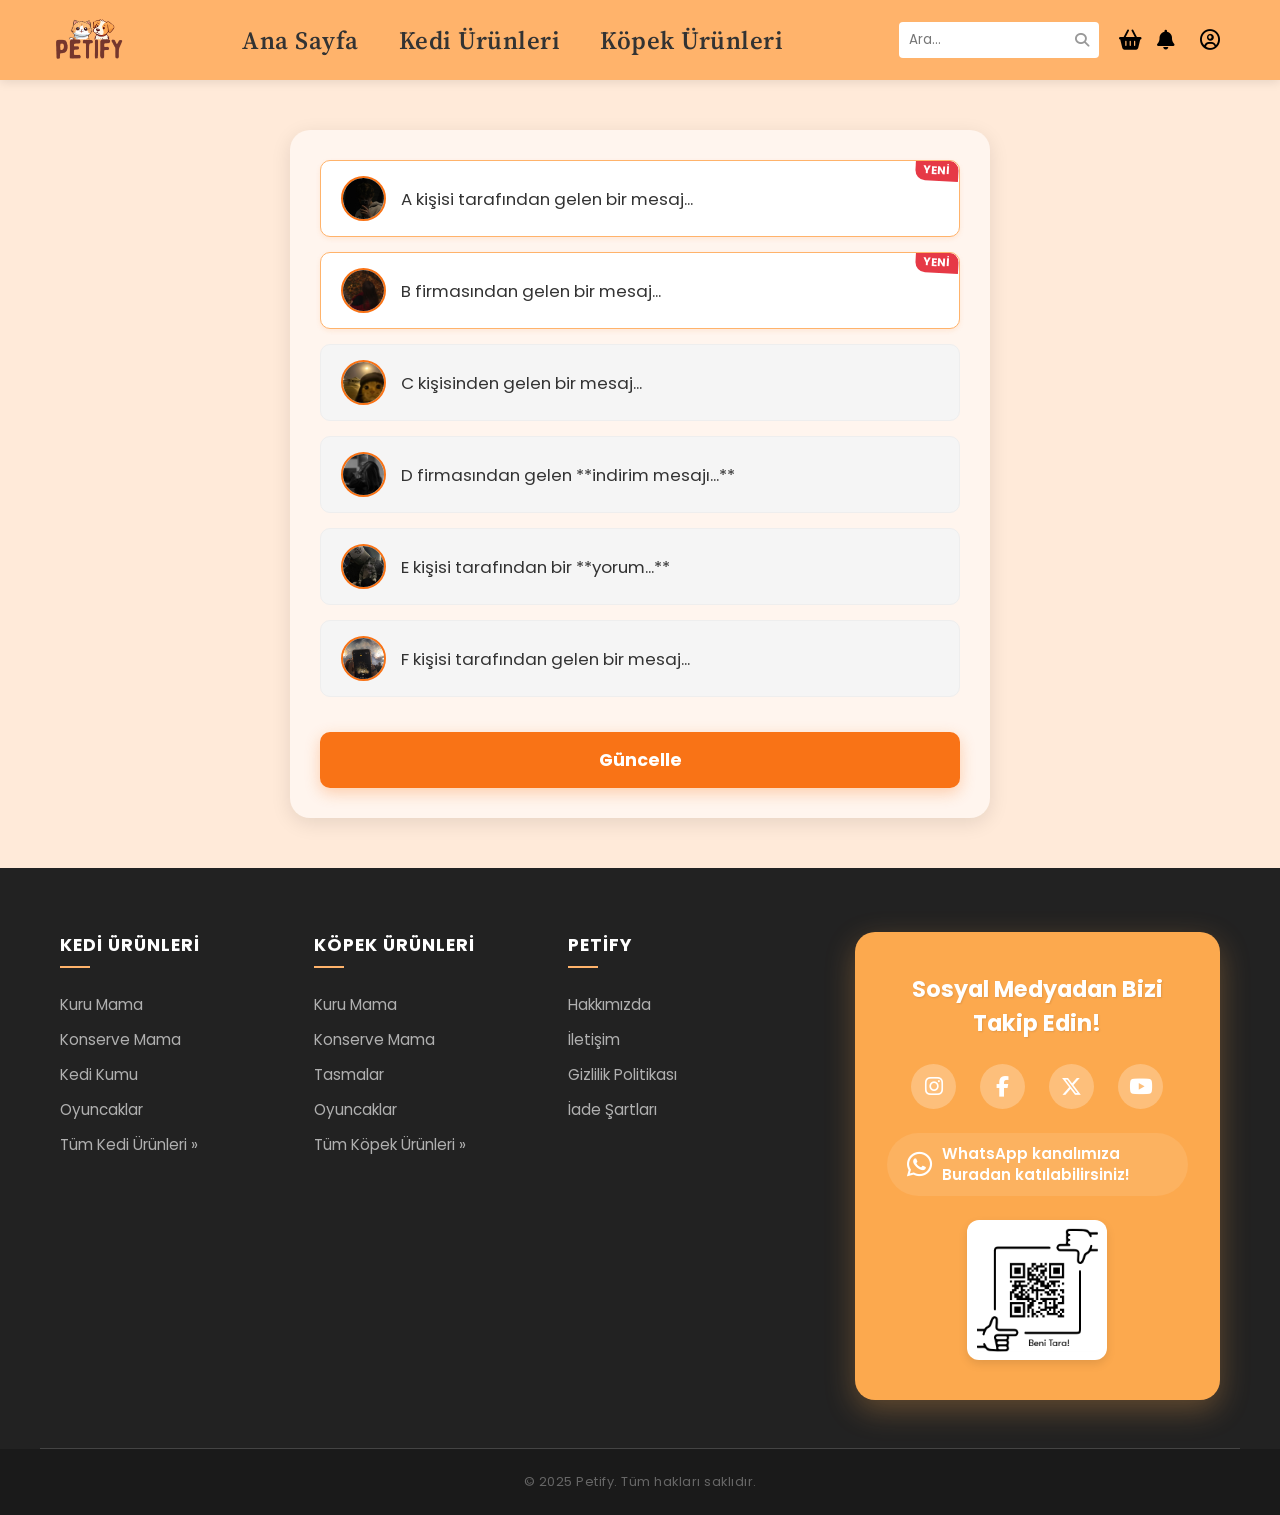
==== bildirimler.html @ 32d60b82 "petify" ====
<!DOCTYPE html>
<html lang="tr">
<head>
    <meta charset="UTF-8">
    <meta name="viewport" content="width=device-width, initial-scale=1.0">
    <title>Petify - Bildirimler</title>
    
    <link rel="stylesheet" href="bildirimler.css"> 
    
    <link href="https://fonts.googleapis.com/css2?family=Source+Serif+Pro:wght@600&display=swap" rel="stylesheet">
    <link href="https://fonts.googleapis.com/css2?family=Playfair+Display:wght@600;700&family=Poppins:wght@300;400;500;600&display=swap" rel="stylesheet">
    <link rel="stylesheet" href="https://cdnjs.cloudflare.com/ajax/libs/font-awesome/6.4.0/css/all.min.css">
</head>
<body>

    <header>
        <div class="logo">
            <a href="anasayfa.html">
                <img src="img/petify.png" alt="Petify Logo" class="petify-logo"> 
            </a>
        </div>
        
        <nav>
            <div class="nav-item">
                <a href="anasayfa.html" class="nav-link">Ana Sayfa</a>
            </div>

            <div class="nav-item">
                <a href="kediurunler.html" class="nav-link">Kedi Ürünleri</a>
                <div class="mega-menu">
                    <div class="menu-column">
                        <h3>Beslenme & Sağlık</h3>
                        <div class="submenu-group">
                            <a href="kedimama.html"><h4>-Kedi Maması</h4></a>
                            <a href="kedimama.html#kuru-mama">Kuru Mama</a>
                            <a href="kedimama.html#konserve-mama">Konserve Mama</a>
                            <a href="kedimama.html#odul-mamasi">Ödül Maması</a>
                        </div>
                        <div class="submenu-group">
                            <a href="saglıkvemama.html"> <h4>-Sağlık & Takviye</h4></a>
                            <a href="vitaminler.html#vitaminler">Vitaminler</a>
                            <a href="maltlar.html#maltlar">Maltlar</a>
                        </div>
                    </div>
                    <div class="menu-column">
                        <h3>Yaşam Alanı & Seyahat</h3>
                        <div class="submenu-group">
                             <a href="kediyatak.html"><h4>-Kedi Yatağı</h4></a>
                             <a href="keditasımacanta.html"><h4>-Kedi Taşıma Çantası</h4></a>
                             <a href="kedimamasukabi.html"><h4>-Mama ve Su Kabı</h4></a>
                        </div>
                        <div class="submenu-group">
                             <a href="kedituvaleturun.html"><h4>-Kedi Tuvalet Ürünleri</h4></a>
                             <a href="kedikum.html">Kedi Kumu</a>
                             <a href="kedikumkabı.html">Kum Kabı</a>
                             <a href="kedikumkurek.html">Kürek</a>
                        </div>
                    </div>
                    <div class="menu-column">
                        <h3>Eğlence & Bakım</h3>
                        <div class="submenu-group">
                             <a href="kedioyuncakveaksesuar.html"><h4>-Oyuncak ve Aksesuar</h4></a>
                             <a href="kedioyuncak.html">Kedi Oyuncakları</a>
                             <a href="keditirmalamatahta.html">Tırmalama Tahtası</a>
                             <a href="keditasma.html">Kedi Tasması ve Gezdirme</a>
                        </div>
                        <div class="submenu-group">
                             <a href="kedibakimurun.html"><h4>-Kedi Bakım Ürünleri</h4></a>
                             <a href="kedituybakim.html">Tüy Bakım Ürünleri</a>
                             <a href="kedigozkulaktemizlik.html">Göz ve Kulak Temizliği</a>
                             <a href="keditirnakbakim.html">Tırnak Bakım Ürünleri</a>
                        </div>
                    </div>
                </div>
            </div>

            <div class="nav-item">
                <a href="kopek-sayfasi.html" class="nav-link">Köpek Ürünleri</a>
                <div class="mega-menu">
                    <div class="menu-column">
                        <h3>Beslenme & Sağlık</h3>
                        <div class="submenu-group">
                             <a href="kopekmama.html"><h4>-Köpek Maması</h4></a>
                             <a href="kopekmama.html">Kuru Mama</a>
                             <a href="kopekmama.html">Konserve Mama</a>
                             <a href="kopekmama.html">Ödül Maması</a>
                        </div>
                        <div class="submenu-group">
                             <a href="kopeksaglikvetakviye.html"><h4>-Sağlık & Takviye</h4></a>
                             <a href="kopekvitamin.html">Vitaminler</a>
                        </div>
                    </div>
                    <div class="menu-column">
                        <h3>Yaşam Alanı & Seyahat</h3>
                        <div class="submenu-group">
                             <a href="kopekyatak.html"><h4>-Köpek Yatağı</h4></a>
                             <a href="kopektasimakafes.html"><h4>-Köpek Taşıma Kafesi</h4></a>
                             <a href="kopekmamasukabi.html"><h4>-Mama ve Su Kabı</h4></a>
                        </div>
                    </div>
                    <div class="menu-column">
                        <h3>Eğlence & Bakım</h3>
                        <div class="submenu-group">
                            <a href="kopekoyuncakveaksesuar.html"><h4>-Oyuncak ve Aksesuar</h4></a>
                            <a href="kopekoyuncak.html">Köpek Oyuncakları</a>
                            <a href="kopektasma.html">Köpek Tasması ve Gezdirme</a>
                        </div>
                        <div class="submenu-group">
                            <a href="kopekbakiurun.html"><h4>-Köpek Bakım Ürünleri</h4></a>
                            <a href="kopektuybakim.html">Tüy Bakım Ürünleri</a>
                            <a href="kopekgozkulakurunleri.html">Göz ve Kulak Temizliği</a>
                            <a href="kopektirnakbakim.html">Tırnak Bakım Ürünleri</a>
                        </div>
                    </div>
                </div>
            </div>
        </nav>

        <div class="header-actions">
            <div class="search-box">
                <input type="text" placeholder="Ara...">
                <i class="fa-solid fa-magnifying-glass"></i>
            </div>
            <div class="icons">
                <a href="sepet.html" aria-label="Sepetim">
                    <i class="fa-solid fa-basket-shopping"></i>
                </a>
                <a href="bildirimler.html" aria-label="Bildirimler">
                    <i class="fa-solid fa-bell"></i>
                </a>
                <div class="profile-container">
                    <a href="profil.html" class="profile-icon-link">
                        <i class="fa-regular fa-circle-user"></i>
                    </a>

                    <div class="dropdown-menu">
                        <p class="welcome-msg">Hesabınıza erişin</p>
                        <div class="action-buttons">
                            <a href="giris.html" class="btn login">
                                <i class="fa-solid fa-right-to-bracket"></i> Giriş Yap
                            </a>
                            <a href="kayit.html" class="btn register">
                                <i class="fa-solid fa-user-plus"></i> Kayıt Ol
                            </a>
                        </div>
                    </div>
                </div>
            </div>
        </div>
    </header>

    <main>
        <div class="container notification-page">
            <div class="notification-box">
                <div class="notification-item new">
                    <img src="img/foto3.jpg" alt="A Kişisi" class="user-avatar">
                    <span class="notification-text">A kişisi tarafından gelen bir mesaj...</span>
                </div>
                <div class="notification-item new">
                    <img src="img/foto5.jpg" alt="B Firması" class="user-avatar">
                    <span class="notification-text">B firmasından gelen bir mesaj...</span>
                </div>
                <div class="notification-item">
                    <img src="img/foto1.jpg" alt="C Kişisi" class="user-avatar">
                    <span class="notification-text">C kişisinden gelen bir mesaj...</span>
                </div>
                <div class="notification-item">
                    <img src="img/foto6.jpg" alt="D Firması" class="user-avatar">
                    <span class="notification-text">D firmasından gelen **indirim mesajı...**</span>
                </div>
                <div class="notification-item">
                    <img src="img/foto4.jpg" alt="E Kişisi" class="user-avatar">
                    <span class="notification-text">E kişisi tarafından bir **yorum...**</span>
                </div>
                <div class="notification-item">
                    <img src="img/foto2.jpg" alt="F Kişisi" class="user-avatar">
                    <span class="notification-text">F kişisi tarafından gelen bir mesaj...</span>
                </div>
                
                <button class="update-button">Güncelle</button>
            </div>
        </div>
    </main>

    <footer>
        <div class="container footer-grid">
            <div class="footer-links">
                <div class="footer-column">
                    <h4>Kedi Ürünleri</h4>
                    <ul>
                        <li><a href="kedimama.html#kuru-mama">Kuru Mama</a></li>
                        <li><a href="kedimama.html#konserve-mama">Konserve Mama</a></li>
                        <li><a href="kedikum.html">Kedi Kumu</a></li>
                        <li><a href="keditasma.html">Oyuncaklar</a></li>
                        <li><a href="kediurunleri.html">Tüm Kedi Ürünleri &raquo;</a></li>
                    </ul>
                </div>
                <div class="footer-column">
                    <h4>Köpek Ürünleri</h4>
                    <ul>
                        <li><a href="kopekmama.html#kuru-mama">Kuru Mama</a></li>
                        <li><a href="kopekmama.html#konserve-mama">Konserve Mama</a></li>
                        <li><a href="kopektasma.html">Tasmalar</a></li>
                        <li><a href="kopekoyuncak.html">Oyuncaklar</a></li>
                        <li><a href="kopekurunleri.html">Tüm Köpek Ürünleri &raquo;</a></li>
                    </ul>
                </div>
                <div class="footer-column">
                    <h4>Petify</h4>
                    <ul>
                        <li><a href="hakkimizda.html">Hakkımızda</a></li>
                        <li><a href="iletisim.html">İletişim</a></li>
                        <li><a href="gizlilikpolitikası.html">Gizlilik Politikası</a></li>
                        <li><a href="iadesartları.html">İade Şartları</a></li>
                    </ul>
                </div>
            </div>
            <div class="footer-social">
                <h3>Sosyal Medyadan Bizi Takip Edin!</h3>
                
                <div class="social-icons">
                    <a href="#" aria-label="Instagram"><i class="fa-brands fa-instagram"></i></a>
                    <a href="#" aria-label="Facebook"><i class="fa-brands fa-facebook-f"></i></a>
                    <a href="#" aria-label="Twitter"><i class="fa-brands fa-x-twitter"></i></a>
                    <a href="#" aria-label="Youtube"><i class="fa-brands fa-youtube"></i></a>
                </div>

                <div class="whatsapp-container">
                    <i class="fa-brands fa-whatsapp"></i>
                    <p>WhatsApp kanalımıza Buradan katılabilirsiniz!</p>
                </div>

                <div class="qr-code">
                    <img src="img/qr.png" alt="qr" style="width:100%; height:100%; object-fit:contain;">
                </div>
            </div>
        </div> 
        <p class="copyright-text">&copy; 2025 Petify. Tüm hakları saklıdır.</p>
    </footer>

    <script src="anasayfajs.js"></script> 
</body>
</html>
---- bildirimler.css ----
/* =========================================
   HAKKIMIZDA.CSS KODUNUN TAMAMI
   ========================================= */

* {
    margin: 0;
    padding: 0;
    box-sizing: border-box;
    font-family: 'Poppins', sans-serif;
}

:root {
    --primary-orange: #FFB36B;
    --bg-peach: #FFEAD9;
    --footer-dark: #121212;
    --footer-bg: #222222; 
    --footer-social-bg: #FCA94E;
    --text-dark: #333;
    --text-light: #FFFFFF;
    --button-orange: #F97316;
    --discount-red: #E63946;
    --main-width: 1200px;
    --card-cream: #FFF5EE;
    --vibrant-orange: #FF4500; 
}

body {
    background-color: var(--bg-peach); 
    display: flex;
    flex-direction: column;
    min-height: 100vh;
    padding-top: 80px; 
}

a { text-decoration: none; color: inherit; }
ul { list-style: none; }
img { max-width: 100%; display: block; }

.container {
    max-width: var(--main-width);
    margin: 0 auto;
    padding: 0 20px;
}

/* =========================================
   2. HEADER (Hakkımızda.css'den)
   ========================================= */
header {
    background-color: var(--primary-orange);
    height: 80px;
    padding: 0 50px;
    display: flex;
    justify-content: space-between;
    align-items: center;
    position: fixed; 
    top: 0; 
    left: 0;  
    width: 100%;  
    z-index: 1000;  
    box-shadow: 0 2px 10px rgba(0, 0, 0, 0.1); 
}

.petify-logo { height: 50px; width: auto; object-fit: contain; }

.icons {
    display: flex;
    align-items: center;
    gap: 15px; 
}

.icons a {
    text-decoration: none; 
    color: #000; 
    font-size: 20px; 
    transition: all 0.3s ease; 
    display: flex; 
    align-items: center;
    margin-left: 0; 
}
.icons a:hover {
    color: #FFFFFF; 
    transform: scale(1.1); 
}

.profile-container { 
    position: relative; 
    display: flex; 
    align-items: center; 
    cursor: pointer;
    z-index: 1001; 
}

.profile-icon-link {
    color: #333;
    font-size: 20px; 
    transition: color 0.3s ease;
    display: flex; 
    padding: 10px; 
}

.profile-container:hover .profile-icon-link {
    color: #fff;
}

.dropdown-menu {
    position: absolute; 
    top: 100%;
    right: 0;
    width: 220px; 
    background-color: #fff;
    border-radius: 10px; 
    box-shadow: 0 5px 20px rgba(0,0,0,0.2); 
    padding: 15px;
    border: 1px solid #f0f0f0; 
    
    opacity: 0; 
    visibility: hidden; 
    transform: translateY(10px); 
    transition: all 0.3s ease;
    z-index: 9999;
}

.dropdown-menu::before {
    content: ''; 
    position: absolute; 
    top: -6px; 
    right: 12px; 
    width: 12px; 
    height: 12px;
    background-color: #fff; 
    transform: rotate(45deg); 
    border-left: 1px solid #f0f0f0;
    border-top: 1px solid #f0f0f0;
}

.profile-container:hover .dropdown-menu { 
    opacity: 1; 
    visibility: visible; 
    transform: translateY(0);
}

.welcome-msg { 
    font-size: 0.85rem; 
    color: #666; 
    text-align: center; 
    margin-bottom: 10px; 
    padding-bottom: 10px; 
    border-bottom: 1px solid #eee; 
    font-weight: 600; 
}
.action-buttons { 
    display: flex; 
    flex-direction: column; 
    gap: 10px; 
}
.action-buttons .btn {
    text-decoration: none; 
    padding: 8px 10px; 
    border-radius: 6px; 
    font-size: 0.9rem; 
    font-weight: 600; 
    display: flex; 
    align-items: center; 
    justify-content: center; 
    gap: 8px; 
    transition: all 0.3s ease; 
}
.login { background-color: var(--button-orange); color: var(--text-light); border: 1px solid var(--button-orange); }
.login:hover { background-color: #e06900; }
.register { background-color: transparent; color: var(--button-orange); border: 1px solid var(--button-orange); }
.register:hover { background-color: var(--button-orange); color: var(--text-light); }

nav {
    display: flex;
    gap: 20px; 
    height: 100%;
    align-items: center;
}

.nav-item { position: static; height: 100%; display: flex; align-items: center; cursor: pointer; }

.nav-link {
    font-family: 'Source Serif Pro', serif; 
    font-weight: 600;
    font-size: 25px; 
    color: #333;
    padding: 0 10px;
    transition: color 0.3s;
    letter-spacing: 0.5px; 
}

.nav-link:hover { 
    color: #fff; 
}

.mega-menu {
    display: none;
    position: absolute;
    top: 80px;
    left: 50%;
    transform: translateX(-50%);
    width: 100%;
    max-width: 1200px;
    background-color: #FFFFFF;
    border-radius: 0 0 10px 10px;
    box-shadow: 0 20px 50px rgba(0, 0, 0, 0.15);
    padding: 40px;
    z-index: 999;
    border-top: 4px solid #fff;
    cursor: default;
}

.nav-item:hover .mega-menu {
    display: flex;
    justify-content: space-between;
    gap: 20px;
    animation: slideDown 0.3s ease forwards;
}

@keyframes slideDown {
    from { opacity: 0; transform: translateX(-50%) translateY(-10px); }
    to { opacity: 1; transform: translateX(-50%) translateY(0); }
}

.menu-column { flex: 1; display: flex; flex-direction: column; align-items: flex-start; }
.menu-column h3 { font-size: 16px; color: #222; margin-bottom: 20px; padding-bottom: 8px; border-bottom: 2px solid #f0f0f0; width: 100%; font-weight: 700; }
.submenu-group { margin-bottom: 20px; width: 100%; }
.submenu-group h4 { color: var(--button-orange); font-size: 15px; margin-bottom: 8px; font-weight: 600; }
.submenu-group a { display: block; font-size: 13px; color: #666; margin-bottom: 5px; text-decoration: none; transition: all 0.2s ease; }
.submenu-group a:hover { color: var(--button-orange); padding-left: 5px; }

.header-actions { display: flex; align-items: center; gap: 20px; }
.search-box { position: relative; }
.search-box input { width: 200px; padding: 8px 35px 8px 10px; border: none; border-radius: 4px; outline: none; }
.search-box i { position: absolute; right: 10px; top: 50%; transform: translateY(-50%); color: #999; font-size: 14px; }


/* Hamburger Menu Toggle (Gizli) */
.menu-toggle { display: none; }

/* =========================================
   3. HAKKIMIZDA ORTA KISIM (KODLARI BU SAYFADA KULLANILMAYACAK ANCAK CSS'DE KALMALI)
   ========================================= */
.about-container { padding-top: 40px; padding-bottom: 60px; }
.about-hero { display: flex; gap: 30px; margin-bottom: 40px; align-items: stretch; }
.text-card { flex: 1; background-color: var(--card-cream); padding: 40px; border-radius: 20px; box-shadow: 0 4px 15px rgba(0,0,0,0.05); display: flex; flex-direction: column; gap: 20px; }
.text-card h2 { font-family: 'Playfair Display', serif; font-size: 1.8rem; color: #222; margin-bottom: 5px; }
.text-card p { font-family: 'Itim', cursive; font-size: 1.1rem; line-height: 1.6; color: #555; text-align: justify; margin-bottom: 15px; }
.text-card .mission strong { color: #000; }
.text-card .quote { margin-top: auto; font-style: italic; font-weight: 600; color: #222; }
.collage-grid { flex: 1.2; display: grid; grid-template-columns: 1fr 1fr; grid-template-rows: 250px 180px 180px; gap: 15px; }
.grid-item img { width: 100%; height: 100%; object-fit: cover; border-radius: 15px; box-shadow: 0 4px 10px rgba(0,0,0,0.1); }
.item-top { grid-column: 1 / -1; grid-row: 1; }
.features-bar { background-color: var(--card-cream); border-radius: 15px; padding: 30px 20px; display: flex; justify-content: space-around; align-items: center; box-shadow: 0 4px 15px rgba(0,0,0,0.05); }
.feature-box { display: flex; flex-direction: column; align-items: center; gap: 12px; text-align: center; cursor: pointer; padding: 10px 15px; border-radius: 10px; transition: all 0.3s ease; }
.feature-box:hover { transform: translateY(-10px); }
.feature-box i { font-size: 2rem; color: #000; transition: all 0.3s ease; }
.feature-box:hover i { color: var(--button-orange); transform: scale(1.2) rotate(5deg); }
.feature-box span { font-weight: 700; color: #333; font-size: 1rem; transition: color 0.3s ease; }
.feature-box:hover span { color: var(--button-orange); }

.notification-box {
    width: 100%;
    max-width: 700px; 
    padding: 30px;
    background-color: var(--card-cream); 
    border-radius: 20px;
    box-shadow: 0 5px 30px rgba(0, 0, 0, 0.15); /* Gölgeyi belirginleştirdik */
    
    /* İlk Yüklemede Hafif Giriş Animasyonu */
    animation: fadeIn 0.5s ease-out;
}

@keyframes fadeIn {
    from { opacity: 0; transform: translateY(20px); }
    to { opacity: 1; transform: translateY(0); }
}

/* Tekil Bildirim Öğesi */
.notification-item {
    display: flex;
    align-items: center;
    padding: 15px 20px;
    margin-bottom: 15px;
    border-radius: 10px;
    background-color: #f5f5f5;
    border: 1px solid #eee;
    transition: all 0.3s cubic-bezier(0.25, 0.8, 0.25, 1); /* Daha yumuşak geçiş */
    cursor: pointer;
    position: relative;
    overflow: hidden; /* Overlay için önemli */
}

/* 🚀 HOVER EFEKTİ 1: Bildirim Kartının Yükselmesi */
.notification-item:hover {
    background-color: #fff; /* Hover'da beyaza dönsün */
    transform: translateY(-5px); /* Hafifçe yukarı kalkma */
    box-shadow: 0 10px 20px rgba(0, 0, 0, 0.1); /* Daha belirgin gölge */
}

/* Yeni/Okunmamış Bildirimler (Daha belirgin) */
.notification-item.new {
    background-color: #fff;
    border: 1px solid var(--primary-orange);
    box-shadow: 0 0 10px rgba(249, 115, 22, 0.2);
}

/* Yeni/Okunmamış Bildirimlere Hafif Canlılık Animasyonu */
.notification-item.new::after {
    content: 'YENİ';
    position: absolute;
    top: 0;
    right: 0;
    background-color: var(--discount-red); /* Kırmızı renk */
    color: var(--text-light);
    font-size: 0.7rem;
    font-weight: 700;
    padding: 2px 8px;
    border-radius: 0 10px 0 10px;
    /* Hafifçe dönme animasyonu */
    transform: rotate(3deg);
    transform-origin: top right;
}

/* Kullanıcı Avatarı */
.user-avatar {
    width: 45px;
    height: 45px;
    border-radius: 50%;
    object-fit: cover;
    margin-right: 15px;
    border: 3px solid var(--button-orange); /* Çerçeve kalınlaştı */
    transition: transform 0.3s ease-out;
}

/* 💫 HOVER EFEKTİ 2: Avatarın Büyüyüp Dönmesi */
.notification-item:hover .user-avatar {
    transform: scale(1.1) rotate(5deg);
}

/* Güncelle Butonu */
.update-button {
    width: 100%;
    padding: 15px;
    margin-top: 25px;
    background-color: var(--button-orange); 
    color: var(--text-light); 
    font-size: 1.1rem;
    font-weight: 700;
    
    /* Hover'da kenarlık rengi değişimi için zorunlu */
    border: 2px solid var(--button-orange); 
    
    border-radius: 10px;
    cursor: pointer;
    /* transition'a "border-color" ekliyoruz */
    transition: all 0.3s ease; 
    box-shadow: 0 5px 15px rgba(249, 115, 22, 0.4);
}

/* 🚀 KESİN DÜZELTME: HOVER EFEKTİ (Buton Beyaz, Yazı Canlı Turuncu) */
.update-button:hover {
    /* !important, kuralın diğer tüm kuralları ezmesini sağlar. */
    background-color: var(--text-light) !important; 
    color: var(--vibrant-orange) !important; /* Yazı CANLI TURUNCU */
    
    border-color: var(--vibrant-orange) !important; 
    
    transform: scale(1.01) translateY(-1px);
    box-shadow: 0 8px 20px rgba(255, 69, 0, 0.4);
}

/* =========================================
   4. FOOTER (Hakkımızda.css'den)
   ========================================= */
footer {
    background-color: var(--footer-bg); 
    color: var(--text-light);
    padding: 4rem 0 0 0;
    margin-top: auto; 
}

.footer-grid {
    display: grid;
    grid-template-columns: 2fr 1fr;
    gap: 4rem;
    max-width: 1200px;
    margin: 0 auto;
    padding: 0 20px 3rem 20px;
    border-bottom: 1px solid #444;
    align-items: start;
}

.footer-links {
    display: flex;
    justify-content: space-between;
    gap: 2rem;
}

.footer-column {
    flex: 1;
    display: flex;
    flex-direction: column;
    align-items: flex-start;
}

.footer-column h4 {
    font-size: 1.1rem;
    font-weight: 700;
    color: var(--text-light);
    margin-bottom: 1.5rem;
    text-transform: uppercase;
    letter-spacing: 1px;
    position: relative;
}

.footer-column h4::after {
    content: '';
    display: block;
    width: 30px;
    height: 2px;
    background-color: var(--primary-orange);
    margin-top: 8px;
}

.footer-column ul {
    list-style: none;
    padding: 0;
    margin: 0;
    width: 100%;
}

.footer-column ul li {
    margin-bottom: 10px;
}

.footer-column ul li a {
    display: inline-block;
    font-size: 0.95rem;
    color: #B0B0B0;
    text-decoration: none;
    transition: all 0.3s ease;
    font-weight: 400;
    position: relative;
    padding-left: 0;
}

.footer-column ul li a:hover {
    color: var(--primary-orange);
    padding-left: 10px;
}

.footer-column ul li a::before {
    content: '›';
    position: absolute;
    left: 0;
    top: 50%;
    transform: translateY(-50%);
    opacity: 0;
    color: var(--primary-orange);
    transition: all 0.3s ease;
    font-size: 1.2rem;
    line-height: 0;
    width: auto; 
    height: auto;
    background-color: transparent;
}

.footer-column ul li a:hover::before {
    opacity: 1;
    left: -15px;
    transform: translateY(-50%);
}

.footer-social {
    background-color: #FCA94E;
    color: #222;
    padding: 2.5rem 2rem;
    border-radius: 20px;
    text-align: center;
    display: flex;
    flex-direction: column;
    align-items: center;
    box-shadow: 0 10px 30px rgba(252, 169, 78, 0.3);
}

.footer-social h3 {
    font-size: 1.4rem;
    margin-bottom: 1.5rem;
    font-weight: 700;
    color: #fff;
    text-shadow: 1px 1px 2px rgba(0, 0, 0, 0.1);
}

.social-icons {
    display: flex;
    justify-content: center;
    gap: 1.5rem;
    margin-bottom: 1.5rem;
}

.social-icons a {
    color: #FFF;
    background-color: rgba(255, 255, 255, 0.25);
    width: 45px;
    height: 45px;
    font-size: 1.3rem;
    display: flex;
    align-items: center;
    justify-content: center;
    border-radius: 50%;
    transition: all 0.3s cubic-bezier(0.175, 0.885, 0.32, 1.275);
    border: 2px solid transparent;
}

.social-icons a:hover {
    background-color: #FFF;
    color: #FCA94E;
    transform: translateY(-5px) scale(1.1);
    box-shadow: 0 5px 15px rgba(0,0,0,0.1);
}

.whatsapp-container {
    display: flex;
    align-items: center;
    justify-content: center;
    gap: 10px;
    margin-bottom: 1.5rem;
    background-color: rgba(255, 255, 255, 0.1);
    padding: 10px 20px;
    border-radius: 50px;
    transition: background-color 0.3s ease;
    cursor: pointer;
}

.whatsapp-container:hover {
    background-color: rgba(255, 255, 255, 0.25);
}

.whatsapp-container i {
    font-size: 1.8rem;
    color: #fff;
}

.whatsapp-container p {
    margin: 0;
    font-size: 0.95rem;
    line-height: 1.4;
    color: #fff;
    font-weight: 600;
    text-align: left;
}

.qr-code {
    width: 140px;
    height: 140px;
    background-color: #FFF;
    padding: 8px;
    border-radius: 12px;
    display: flex;
    justify-content: center;
    align-items: center;
    box-shadow: 0 4px 10px rgba(0,0,0,0.1);
}

.copyright-text {
    text-align: center;
    padding: 1.5rem;
    background-color: #1a1a1a;
    font-size: 0.8rem;
    color: #666;
    letter-spacing: 0.5px;
    border-top: none;
    margin-top: 0;
}

/* Basit Responsive (Mobil Uyum için Grid düzeltmesi) */
@media (max-width: 900px) {
    .about-hero { flex-direction: column; }
    .collage-grid { grid-template-rows: auto; }
    .features-bar { flex-direction: column; gap: 30px; }
    .footer-grid { grid-template-columns: 1fr; }
} 


/* =========================================
   YENİ EKLENEN KODLAR - BİLDİRİM SAYFASI İÇİN
   ========================================= */

/* Ana İçerik Konteyneri */
.notification-page {
    display: flex;
    justify-content: center;
    padding-top: 50px; /* Header'dan aşağı boşluk */
    padding-bottom: 50px;
}

/* Bildirim Kutusu (Ortadaki Beyaz/Krem Alan) */
.notification-box {
    width: 100%;
    max-width: 700px; 
    padding: 30px;
    background-color: var(--card-cream); /* Hakkımızda'daki kart rengi */
    border-radius: 20px;
    box-shadow: 0 5px 20px rgba(0, 0, 0, 0.1);
}

/* Tekil Bildirim Öğesi */
.notification-item {
    display: flex;
    align-items: center;
    padding: 15px 20px;
    margin-bottom: 15px;
    border-radius: 10px;
    background-color: #f5f5f5; /* Okunmuş Bildirim Arka Planı */
    border: 1px solid #eee;
    transition: background-color 0.3s;
    cursor: pointer;
}

/* Yeni/Okunmamış Bildirimler (Daha belirgin) */
.notification-item.new {
    background-color: #fff;
    border: 1px solid var(--primary-orange);
    box-shadow: 0 2px 5px rgba(249, 115, 22, 0.1);
}

.notification-item:hover {
    background-color: #e8e8e8;
}

/* Kullanıcı Avatarı */
.user-avatar {
    width: 45px;
    height: 45px;
    border-radius: 50%;
    object-fit: cover;
    margin-right: 15px;
    border: 2px solid var(--button-orange); /* Avatara turuncu çerçeve */
}

/* Bildirim Metni */
.notification-text {
    flex-grow: 1;
    font-size: 1.05rem;
    color: var(--text-dark);
}

/* Güncelle Butonu */
.update-button {
    width: 100%;
    padding: 15px;
    margin-top: 20px;
    background-color: var(--button-orange);
    color: var(--text-light);
    font-size: 1.1rem;
    font-weight: 700;
    border: none;
    border-radius: 10px;
    cursor: pointer;
    transition: background-color 0.3s, transform 0.2s;
    box-shadow: 0 5px 15px rgba(249, 115, 22, 0.3);
}

.update-button:hover {
    background-color: #e06900;
    transform: translateY(-2px);
}
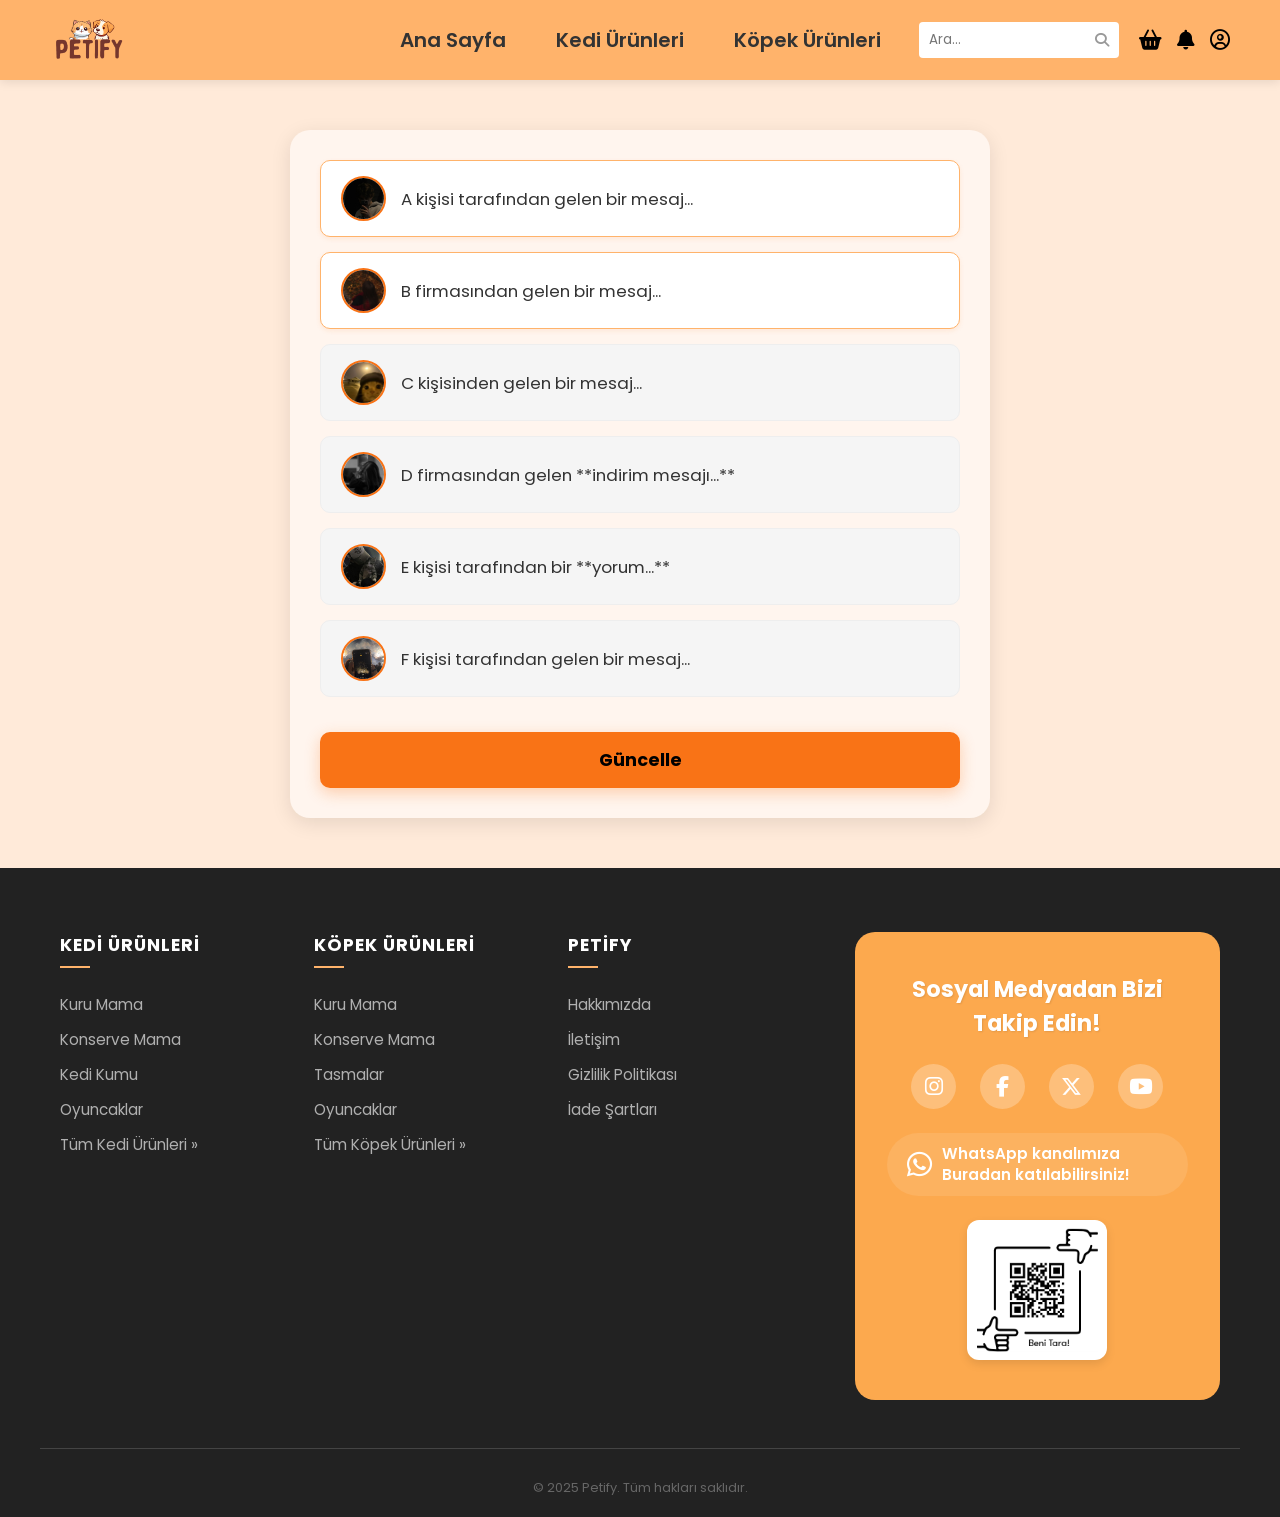
==== commit 4fb4390c: "Update bildirimler.html" ====
--- a/bildirimler.html
+++ b/bildirimler.html
@@ -15,140 +15,150 @@
 
     <header>
         <div class="logo">
-            <a href="anasayfa.html">
+            <a href="index.html">
                 <img src="img/petify.png" alt="Petify Logo" class="petify-logo"> 
             </a>
         </div>
-        
-        <nav>
-            <div class="nav-item">
-                <a href="anasayfa.html" class="nav-link">Ana Sayfa</a>
-            </div>
-
-            <div class="nav-item">
-                <a href="kediurunler.html" class="nav-link">Kedi Ürünleri</a>
-                <div class="mega-menu">
-                    <div class="menu-column">
-                        <h3>Beslenme & Sağlık</h3>
-                        <div class="submenu-group">
-                            <a href="kedimama.html"><h4>-Kedi Maması</h4></a>
-                            <a href="kedimama.html#kuru-mama">Kuru Mama</a>
-                            <a href="kedimama.html#konserve-mama">Konserve Mama</a>
-                            <a href="kedimama.html#odul-mamasi">Ödül Maması</a>
-                        </div>
-                        <div class="submenu-group">
-                            <a href="saglıkvemama.html"> <h4>-Sağlık & Takviye</h4></a>
-                            <a href="vitaminler.html#vitaminler">Vitaminler</a>
-                            <a href="maltlar.html#maltlar">Maltlar</a>
-                        </div>
-                    </div>
-                    <div class="menu-column">
-                        <h3>Yaşam Alanı & Seyahat</h3>
-                        <div class="submenu-group">
-                             <a href="kediyatak.html"><h4>-Kedi Yatağı</h4></a>
-                             <a href="keditasımacanta.html"><h4>-Kedi Taşıma Çantası</h4></a>
-                             <a href="kedimamasukabi.html"><h4>-Mama ve Su Kabı</h4></a>
-                        </div>
-                        <div class="submenu-group">
-                             <a href="kedituvaleturun.html"><h4>-Kedi Tuvalet Ürünleri</h4></a>
-                             <a href="kedikum.html">Kedi Kumu</a>
-                             <a href="kedikumkabı.html">Kum Kabı</a>
-                             <a href="kedikumkurek.html">Kürek</a>
-                        </div>
-                    </div>
-                    <div class="menu-column">
-                        <h3>Eğlence & Bakım</h3>
-                        <div class="submenu-group">
-                             <a href="kedioyuncakveaksesuar.html"><h4>-Oyuncak ve Aksesuar</h4></a>
-                             <a href="kedioyuncak.html">Kedi Oyuncakları</a>
-                             <a href="keditirmalamatahta.html">Tırmalama Tahtası</a>
-                             <a href="keditasma.html">Kedi Tasması ve Gezdirme</a>
-                        </div>
-                        <div class="submenu-group">
-                             <a href="kedibakimurun.html"><h4>-Kedi Bakım Ürünleri</h4></a>
-                             <a href="kedituybakim.html">Tüy Bakım Ürünleri</a>
-                             <a href="kedigozkulaktemizlik.html">Göz ve Kulak Temizliği</a>
-                             <a href="keditirnakbakim.html">Tırnak Bakım Ürünleri</a>
-                        </div>
-                    </div>
-                </div>
-            </div>
-
-            <div class="nav-item">
-                <a href="kopek-sayfasi.html" class="nav-link">Köpek Ürünleri</a>
-                <div class="mega-menu">
-                    <div class="menu-column">
-                        <h3>Beslenme & Sağlık</h3>
-                        <div class="submenu-group">
-                             <a href="kopekmama.html"><h4>-Köpek Maması</h4></a>
-                             <a href="kopekmama.html">Kuru Mama</a>
-                             <a href="kopekmama.html">Konserve Mama</a>
-                             <a href="kopekmama.html">Ödül Maması</a>
-                        </div>
-                        <div class="submenu-group">
-                             <a href="kopeksaglikvetakviye.html"><h4>-Sağlık & Takviye</h4></a>
-                             <a href="kopekvitamin.html">Vitaminler</a>
-                        </div>
-                    </div>
-                    <div class="menu-column">
-                        <h3>Yaşam Alanı & Seyahat</h3>
-                        <div class="submenu-group">
-                             <a href="kopekyatak.html"><h4>-Köpek Yatağı</h4></a>
-                             <a href="kopektasimakafes.html"><h4>-Köpek Taşıma Kafesi</h4></a>
-                             <a href="kopekmamasukabi.html"><h4>-Mama ve Su Kabı</h4></a>
-                        </div>
-                    </div>
-                    <div class="menu-column">
-                        <h3>Eğlence & Bakım</h3>
-                        <div class="submenu-group">
-                            <a href="kopekoyuncakveaksesuar.html"><h4>-Oyuncak ve Aksesuar</h4></a>
-                            <a href="kopekoyuncak.html">Köpek Oyuncakları</a>
-                            <a href="kopektasma.html">Köpek Tasması ve Gezdirme</a>
-                        </div>
-                        <div class="submenu-group">
-                            <a href="kopekbakiurun.html"><h4>-Köpek Bakım Ürünleri</h4></a>
-                            <a href="kopektuybakim.html">Tüy Bakım Ürünleri</a>
-                            <a href="kopekgozkulakurunleri.html">Göz ve Kulak Temizliği</a>
-                            <a href="kopektirnakbakim.html">Tırnak Bakım Ürünleri</a>
-                        </div>
-                    </div>
-                </div>
-            </div>
-        </nav>
-
-        <div class="header-actions">
-            <div class="search-box">
-                <input type="text" placeholder="Ara...">
-                <i class="fa-solid fa-magnifying-glass"></i>
-            </div>
-            <div class="icons">
-                <a href="sepet.html" aria-label="Sepetim">
-                    <i class="fa-solid fa-basket-shopping"></i>
-                </a>
-                <a href="bildirimler.html" aria-label="Bildirimler">
-                    <i class="fa-solid fa-bell"></i>
-                </a>
-                <div class="profile-container">
-                    <a href="profil.html" class="profile-icon-link">
-                        <i class="fa-regular fa-circle-user"></i>
-                    </a>
-
-                    <div class="dropdown-menu">
-                        <p class="welcome-msg">Hesabınıza erişin</p>
-                        <div class="action-buttons">
-                            <a href="giris.html" class="btn login">
-                                <i class="fa-solid fa-right-to-bracket"></i> Giriş Yap
-                            </a>
-                            <a href="kayit.html" class="btn register">
-                                <i class="fa-solid fa-user-plus"></i> Kayıt Ol
-                            </a>
-                        </div>
-                    </div>
-                </div>
-            </div>
+    
+        <div class="mobile-menu">
+            <nav>
+                <div class="nav-item">
+                     <a href="index.html" class="nav-link">Ana Sayfa</a>
+                </div>
+    
+                <div class="nav-item has-submenu">
+                    <div class="nav-link-wrapper">
+                        <a href="kediurunler.html" class="nav-link">Kedi Ürünleri</a>
+                        <button class="submenu-toggle" aria-expanded="false" data-target="#kedi-mega-menu">
+                            <i class="fa-solid fa-chevron-down"></i>
+                        </button>
+                    </div>
+                    
+                    <div class="mega-menu" id="kedi-mega-menu">
+                        <div class="menu-column">
+                            <h3>Beslenme & Sağlık</h3>
+                            <div class="submenu-group">
+                                <a href="kedimama.html" class="main-cat">-Kedi Maması</a>
+                                <a href="kedimama.html#kuru-mama">Kuru Mama</a>
+                                <a href="kedimama.html#konserve-mama">Konserve Mama</a>
+                                <a href="kedimama.html#odul-mamasi">Ödül Maması</a>
+                            </div>
+                            <div class="submenu-group">
+                                <a href="saglıkvemama.html" class="main-cat">-Sağlık & Takviye</a>
+                                <a href="vitaminler.html#vitaminler">Vitaminler</a>
+                                <a href="maltlar.html#maltlar">Maltlar</a>
+                            </div>
+                        </div>
+                        <div class="menu-column">
+                            <h3>Yaşam Alanı & Seyahat</h3>
+                            <div class="submenu-group">
+                                 <a href="kediyatak.html" class="main-cat">-Kedi Yatağı</a>
+                                 <a href="keditasımacanta.html" class="main-cat">-Kedi Taşıma Çantası</a>
+                                 <a href="kedimamasukabi.html" class="main-cat">-Mama ve Su Kabı</a>
+                            </div>
+                            <div class="submenu-group">
+                                 <a href="kedituvaleturun.html" class="main-cat">-Kedi Tuvalet Ürünleri</a>
+                                 <a href="kedikum.html">Kedi Kumu</a>
+                                 <a href="kedikumkabı.html">Kum Kabı</a>
+                                 <a href="kedikumkurek.html">Kürek</a>
+                            </div>
+                        </div>
+                        <div class="menu-column">
+                            <h3>Eğlence & Bakım</h3>
+                            <div class="submenu-group">
+                                 <a href="kedioyuncakveaksesuar.html" class="main-cat">-Oyuncak ve Aksesuar</a>
+                                 <a href="kedioyuncak.html">Kedi Oyuncakları</a>
+                                 <a href="keditirmalamatahta.html">Tırmalama Tahtası</a>
+                                 <a href="keditasma.html">Kedi Tasması ve Gezdirme</a>
+                            </div>
+                            <div class="submenu-group">
+                                 <a href="kedibakimurun.html" class="main-cat">-Kedi Bakım Ürünleri</a>
+                                 <a href="kedituybakim.html">Tüy Bakım Ürünleri</a>
+                                 <a href="kedigozkulaktemizlik.html">Göz ve Kulak Temizliği</a>
+                                 <a href="keditirnakbakim.html">Tırnak Bakım Ürünleri</a>
+                            </div>
+                        </div>
+                    </div>
+                </div>
+    
+                <div class="nav-item has-submenu">
+                    <div class="nav-link-wrapper">
+                        <a href="kopek-sayfasi.html" class="nav-link">Köpek Ürünleri</a>
+                        <button class="submenu-toggle" aria-expanded="false" data-target="#kopek-mega-menu">
+                            <i class="fa-solid fa-chevron-down"></i>
+                        </button>
+                    </div>
+                    
+                    <div class="mega-menu" id="kopek-mega-menu">
+                        <div class="menu-column">
+                            <h3>Beslenme & Sağlık</h3>
+                            <div class="submenu-group">
+                                 <a href="kopekmama.html" class="main-cat">-Köpek Maması</a>
+                                 <a href="kopekmama.html">Kuru Mama</a>
+                                 <a href="kopekmama.html">Konserve Mama</a>
+                                 <a href="kopekmama.html">Ödül Maması</a>
+                            </div>
+                            <div class="submenu-group">
+                                 <a href="kopeksaglikvetakviye.html" class="main-cat">-Sağlık & Takviye</a>
+                                 <a href="kopekvitamin.html">Vitaminler</a>
+                            </div>
+                        </div>
+                        <div class="menu-column">
+                            <h3>Yaşam Alanı & Seyahat</h3>
+                            <div class="submenu-group">
+                                 <a href="kopekyatak.html" class="main-cat">-Köpek Yatağı</a>
+                                 <a href="kopektasimakafes.html" class="main-cat">-Köpek Taşıma Kafesi</a>
+                                 <a href="kopekmamasukabi.html" class="main-cat">-Mama ve Su Kabı</a>
+                            </div>
+                        </div>
+                        <div class="menu-column">
+                            <h3>Eğlence & Bakım</h3>
+                            <div class="submenu-group">
+                                <a href="kopekoyuncakveaksesuar.html" class="main-cat">-Oyuncak ve Aksesuar</a>
+                                <a href="kopekoyuncak.html">Köpek Oyuncakları</a>
+                                <a href="kopektasma.html">Köpek Tasması ve Gezdirme</a>
+                            </div>
+                            <div class="submenu-group">
+                                <a href="kopekbakiurun.html" class="main-cat">-Köpek Bakım Ürünleri</a>
+                                <a href="kopektuybakim.html">Tüy Bakım Ürünleri</a>
+                                <a href="kopekgozkulakurunleri.html">Göz ve Kulak Temizliği</a>
+                                <a href="kopektirnakbakim.html">Tırnak Bakım Ürünleri</a>
+                            </div>
+                        </div>
+                    </div>
+                </div>
+            </nav>
+        </div>
+    
+        <div class="header-right-wrapper" style="display: flex; align-items: center; gap: 15px;">
+            <div class="header-actions">
+                <div class="search-box">
+                    <input type="text" placeholder="Ara...">
+                    <i class="fa-solid fa-magnifying-glass"></i>
+                </div>
+                <div class="icons">
+                    <a href="sepet.html" aria-label="Sepetim"><i class="fa-solid fa-basket-shopping"></i></a>
+                    <a href="bildirimler.html" aria-label="Bildirimler"><i class="fa-solid fa-bell"></i></a>
+                    <div class="profile-container">
+                        <a href="profil.html" class="profile-icon-link">
+                            <i class="fa-regular fa-circle-user"></i>
+                        </a>
+                        <div class="dropdown-menu">
+                            <p class="welcome-msg">Hesabınıza erişin</p>
+                            <div class="action-buttons">
+                                <a href="giris.html" class="btn login">Giriş Yap</a>
+                                <a href="kayit.html" class="btn register">Kayıt Ol</a>
+                            </div>
+                        </div>
+                    </div>
+                </div>
+            </div>
+    
+            <button class="hamburger-menu" aria-label="Menü Aç/Kapat" aria-expanded="false">
+                <i class="fa-solid fa-bars"></i>
+            </button>
         </div>
     </header>
-
     <main>
         <div class="container notification-page">
             <div class="notification-box">
@@ -217,19 +227,16 @@
             </div>
             <div class="footer-social">
                 <h3>Sosyal Medyadan Bizi Takip Edin!</h3>
-                
                 <div class="social-icons">
                     <a href="#" aria-label="Instagram"><i class="fa-brands fa-instagram"></i></a>
                     <a href="#" aria-label="Facebook"><i class="fa-brands fa-facebook-f"></i></a>
                     <a href="#" aria-label="Twitter"><i class="fa-brands fa-x-twitter"></i></a>
                     <a href="#" aria-label="Youtube"><i class="fa-brands fa-youtube"></i></a>
                 </div>
-
                 <div class="whatsapp-container">
                     <i class="fa-brands fa-whatsapp"></i>
                     <p>WhatsApp kanalımıza Buradan katılabilirsiniz!</p>
                 </div>
-
                 <div class="qr-code">
                     <img src="img/qr.png" alt="qr" style="width:100%; height:100%; object-fit:contain;">
                 </div>
@@ -238,6 +245,7 @@
         <p class="copyright-text">&copy; 2025 Petify. Tüm hakları saklıdır.</p>
     </footer>
 
-    <script src="anasayfajs.js"></script> 
+    <script src="bildirimler.js"></script> 
 </body>
-</html>+</html>
+
--- a/bildirimler.css
+++ b/bildirimler.css
@@ -1,7 +1,6 @@
-/* =========================================
-   HAKKIMIZDA.CSS KODUNUN TAMAMI
-   ========================================= */
-
+/* ========================================= */
+/* 1. GENEL AYARLAR & DEĞİŞKENLER            */
+/* ========================================= */
 * {
     margin: 0;
     padding: 0;
@@ -13,28 +12,39 @@
     --primary-orange: #FFB36B;
     --bg-peach: #FFEAD9;
     --footer-dark: #121212;
-    --footer-bg: #222222; 
-    --footer-social-bg: #FCA94E;
+    --footer-bg: #222222;
+    --text-white: #FFFFFF;
     --text-dark: #333;
-    --text-light: #FFFFFF;
     --button-orange: #F97316;
     --discount-red: #E63946;
     --main-width: 1200px;
     --card-cream: #FFF5EE;
-    --vibrant-orange: #FF4500; 
+    /* Bildirim kutusu rengi */
 }
 
 body {
-    background-color: var(--bg-peach); 
+    background-color: var(--bg-peach);
     display: flex;
     flex-direction: column;
     min-height: 100vh;
-    padding-top: 80px; 
-}
-
-a { text-decoration: none; color: inherit; }
-ul { list-style: none; }
-img { max-width: 100%; display: block; }
+    min-height: 100vh;
+    padding-top: 80px;
+    overflow-x: hidden;
+}
+
+a {
+    text-decoration: none;
+    color: inherit;
+}
+
+ul {
+    list-style: none;
+}
+
+img {
+    max-width: 100%;
+    display: block;
+}
 
 .container {
     max-width: var(--main-width);
@@ -42,9 +52,9 @@
     padding: 0 20px;
 }
 
-/* =========================================
-   2. HEADER (Hakkımızda.css'den)
-   ========================================= */
+/* ========================================= */
+/* 2. HEADER (MASAÜSTÜ VE GENEL)             */
+/* ========================================= */
 header {
     background-color: var(--primary-orange);
     height: 80px;
@@ -52,155 +62,71 @@
     display: flex;
     justify-content: space-between;
     align-items: center;
-    position: fixed; 
-    top: 0; 
-    left: 0;  
-    width: 100%;  
-    z-index: 1000;  
-    box-shadow: 0 2px 10px rgba(0, 0, 0, 0.1); 
-}
-
-.petify-logo { height: 50px; width: auto; object-fit: contain; }
-
-.icons {
-    display: flex;
-    align-items: center;
-    gap: 15px; 
-}
-
-.icons a {
-    text-decoration: none; 
-    color: #000; 
-    font-size: 20px; 
-    transition: all 0.3s ease; 
-    display: flex; 
-    align-items: center;
-    margin-left: 0; 
-}
-.icons a:hover {
-    color: #FFFFFF; 
-    transform: scale(1.1); 
-}
-
-.profile-container { 
-    position: relative; 
-    display: flex; 
-    align-items: center; 
-    cursor: pointer;
-    z-index: 1001; 
-}
-
-.profile-icon-link {
+    position: fixed;
+    top: 0;
+    left: 0;
+    width: 100%;
+    z-index: 9999;
+    box-shadow: 0 2px 10px rgba(0, 0, 0, 0.1);
+}
+
+.petify-logo {
+    height: 50px;
+    width: auto;
+    object-fit: contain;
+}
+
+/* Menü Kapsayıcısı */
+.mobile-menu {
+    display: block;
+    height: 100%;
+}
+
+nav {
+    display: flex;
+    gap: 40px;
+    height: 100%;
+    align-items: center;
+}
+
+.nav-item {
+    position: relative;
+    height: 100%;
+    display: flex;
+    align-items: center;
+}
+
+/* Link ve Ok Kapsayıcısı */
+.nav-link-wrapper {
+    display: flex;
+    align-items: center;
+    height: 100%;
+    gap: 5px;
+}
+
+.nav-link {
+    text-decoration: none;
     color: #333;
-    font-size: 20px; 
-    transition: color 0.3s ease;
-    display: flex; 
-    padding: 10px; 
-}
-
-.profile-container:hover .profile-icon-link {
+    font-family: 'Poppins', sans-serif;
+    font-size: 20px;
+    font-weight: 600;
+    padding: 0 5px;
+    transition: color 0.3s;
+    white-space: nowrap;
+}
+
+.nav-link:hover {
     color: #fff;
 }
 
-.dropdown-menu {
-    position: absolute; 
-    top: 100%;
-    right: 0;
-    width: 220px; 
-    background-color: #fff;
-    border-radius: 10px; 
-    box-shadow: 0 5px 20px rgba(0,0,0,0.2); 
-    padding: 15px;
-    border: 1px solid #f0f0f0; 
-    
-    opacity: 0; 
-    visibility: hidden; 
-    transform: translateY(10px); 
-    transition: all 0.3s ease;
-    z-index: 9999;
-}
-
-.dropdown-menu::before {
-    content: ''; 
-    position: absolute; 
-    top: -6px; 
-    right: 12px; 
-    width: 12px; 
-    height: 12px;
-    background-color: #fff; 
-    transform: rotate(45deg); 
-    border-left: 1px solid #f0f0f0;
-    border-top: 1px solid #f0f0f0;
-}
-
-.profile-container:hover .dropdown-menu { 
-    opacity: 1; 
-    visibility: visible; 
-    transform: translateY(0);
-}
-
-.welcome-msg { 
-    font-size: 0.85rem; 
-    color: #666; 
-    text-align: center; 
-    margin-bottom: 10px; 
-    padding-bottom: 10px; 
-    border-bottom: 1px solid #eee; 
-    font-weight: 600; 
-}
-.action-buttons { 
-    display: flex; 
-    flex-direction: column; 
-    gap: 10px; 
-}
-.action-buttons .btn {
-    text-decoration: none; 
-    padding: 8px 10px; 
-    border-radius: 6px; 
-    font-size: 0.9rem; 
-    font-weight: 600; 
-    display: flex; 
-    align-items: center; 
-    justify-content: center; 
-    gap: 8px; 
-    transition: all 0.3s ease; 
-}
-.login { background-color: var(--button-orange); color: var(--text-light); border: 1px solid var(--button-orange); }
-.login:hover { background-color: #e06900; }
-.register { background-color: transparent; color: var(--button-orange); border: 1px solid var(--button-orange); }
-.register:hover { background-color: var(--button-orange); color: var(--text-light); }
-
-nav {
-    display: flex;
-    gap: 20px; 
-    height: 100%;
-    align-items: center;
-}
-
-.nav-item { position: static; height: 100%; display: flex; align-items: center; cursor: pointer; }
-
-.nav-link {
-    font-family: 'Source Serif Pro', serif; 
-    font-weight: 600;
-    font-size: 25px; 
-    color: #333;
-    padding: 0 10px;
-    transition: color 0.3s;
-    letter-spacing: 0.5px; 
-}
-
-.nav-link:hover { 
-    color: #fff; 
-}
-
+/* Masaüstü Mega Menü */
 .mega-menu {
     display: none;
     position: absolute;
     top: 80px;
     left: 50%;
     transform: translateX(-50%);
-    width: 100%;
-    max-width: 1200px;
+    width: 900px;
     background-color: #FFFFFF;
     border-radius: 0 0 10px 10px;
     box-shadow: 0 20px 50px rgba(0, 0, 0, 0.15);
@@ -208,75 +134,232 @@
     z-index: 999;
     border-top: 4px solid #fff;
     cursor: default;
+    flex-direction: row;
+    justify-content: space-between;
 }
 
 .nav-item:hover .mega-menu {
     display: flex;
-    justify-content: space-between;
+    animation: slideDown 0.3s ease forwards;
+}
+
+@keyframes slideDown {
+    from {
+        opacity: 0;
+        transform: translateX(-50%) translateY(-10px);
+    }
+
+    to {
+        opacity: 1;
+        transform: translateX(-50%) translateY(0);
+    }
+}
+
+/* Sütunlar ve Linkler */
+.menu-column {
+    flex: 1;
+    display: flex;
+    flex-direction: column;
+    align-items: flex-start;
+    padding: 0 15px;
+}
+
+.menu-column h3 {
+    font-size: 16px;
+    color: #222;
+    margin-bottom: 20px;
+    padding-bottom: 8px;
+    border-bottom: 2px solid #f0f0f0;
+    width: 100%;
+    font-weight: 700;
+}
+
+.submenu-group {
+    margin-bottom: 20px;
+    width: 100%;
+}
+
+.submenu-group a {
+    display: block;
+    font-size: 14px;
+    color: #666;
+    margin-bottom: 5px;
+    text-decoration: none;
+    transition: all 0.2s ease;
+    cursor: pointer;
+}
+
+.submenu-group a:hover {
+    color: var(--primary-orange) !important;
+    padding-left: 5px;
+}
+
+/* Ana Başlıklar (Tireli Olanlar) */
+.submenu-group .main-cat {
+    color: var(--primary-orange) !important;
+    font-weight: 700;
+}
+
+.submenu-group .main-cat:hover {
+    padding-left: 0 !important;
+    cursor: default;
+}
+
+/* Header Sağ Taraf */
+.header-actions {
+    display: flex;
+    align-items: center;
     gap: 20px;
-    animation: slideDown 0.3s ease forwards;
-}
-
-@keyframes slideDown {
-    from { opacity: 0; transform: translateX(-50%) translateY(-10px); }
-    to { opacity: 1; transform: translateX(-50%) translateY(0); }
-}
-
-.menu-column { flex: 1; display: flex; flex-direction: column; align-items: flex-start; }
-.menu-column h3 { font-size: 16px; color: #222; margin-bottom: 20px; padding-bottom: 8px; border-bottom: 2px solid #f0f0f0; width: 100%; font-weight: 700; }
-.submenu-group { margin-bottom: 20px; width: 100%; }
-.submenu-group h4 { color: var(--button-orange); font-size: 15px; margin-bottom: 8px; font-weight: 600; }
-.submenu-group a { display: block; font-size: 13px; color: #666; margin-bottom: 5px; text-decoration: none; transition: all 0.2s ease; }
-.submenu-group a:hover { color: var(--button-orange); padding-left: 5px; }
-
-.header-actions { display: flex; align-items: center; gap: 20px; }
-.search-box { position: relative; }
-.search-box input { width: 200px; padding: 8px 35px 8px 10px; border: none; border-radius: 4px; outline: none; }
-.search-box i { position: absolute; right: 10px; top: 50%; transform: translateY(-50%); color: #999; font-size: 14px; }
-
-
-/* Hamburger Menu Toggle (Gizli) */
-.menu-toggle { display: none; }
-
-/* =========================================
-   3. HAKKIMIZDA ORTA KISIM (KODLARI BU SAYFADA KULLANILMAYACAK ANCAK CSS'DE KALMALI)
-   ========================================= */
-.about-container { padding-top: 40px; padding-bottom: 60px; }
-.about-hero { display: flex; gap: 30px; margin-bottom: 40px; align-items: stretch; }
-.text-card { flex: 1; background-color: var(--card-cream); padding: 40px; border-radius: 20px; box-shadow: 0 4px 15px rgba(0,0,0,0.05); display: flex; flex-direction: column; gap: 20px; }
-.text-card h2 { font-family: 'Playfair Display', serif; font-size: 1.8rem; color: #222; margin-bottom: 5px; }
-.text-card p { font-family: 'Itim', cursive; font-size: 1.1rem; line-height: 1.6; color: #555; text-align: justify; margin-bottom: 15px; }
-.text-card .mission strong { color: #000; }
-.text-card .quote { margin-top: auto; font-style: italic; font-weight: 600; color: #222; }
-.collage-grid { flex: 1.2; display: grid; grid-template-columns: 1fr 1fr; grid-template-rows: 250px 180px 180px; gap: 15px; }
-.grid-item img { width: 100%; height: 100%; object-fit: cover; border-radius: 15px; box-shadow: 0 4px 10px rgba(0,0,0,0.1); }
-.item-top { grid-column: 1 / -1; grid-row: 1; }
-.features-bar { background-color: var(--card-cream); border-radius: 15px; padding: 30px 20px; display: flex; justify-content: space-around; align-items: center; box-shadow: 0 4px 15px rgba(0,0,0,0.05); }
-.feature-box { display: flex; flex-direction: column; align-items: center; gap: 12px; text-align: center; cursor: pointer; padding: 10px 15px; border-radius: 10px; transition: all 0.3s ease; }
-.feature-box:hover { transform: translateY(-10px); }
-.feature-box i { font-size: 2rem; color: #000; transition: all 0.3s ease; }
-.feature-box:hover i { color: var(--button-orange); transform: scale(1.2) rotate(5deg); }
-.feature-box span { font-weight: 700; color: #333; font-size: 1rem; transition: color 0.3s ease; }
-.feature-box:hover span { color: var(--button-orange); }
+}
+
+.search-box {
+    position: relative;
+}
+
+.search-box input {
+    width: 200px;
+    padding: 8px 35px 8px 10px;
+    border: none;
+    border-radius: 4px;
+    outline: none;
+}
+
+.search-box i {
+    position: absolute;
+    right: 10px;
+    top: 50%;
+    transform: translateY(-50%);
+    color: #999;
+    font-size: 14px;
+}
+
+.icons {
+    display: flex;
+    align-items: center;
+    gap: 15px;
+}
+
+.icons a,
+.profile-icon-link {
+    text-decoration: none;
+    color: #000;
+    font-size: 20px;
+    transition: all 0.3s ease;
+    display: flex;
+    align-items: center;
+    margin-left: 0;
+}
+
+.icons a:hover,
+.profile-icon-link:hover {
+    color: #FFFFFF;
+    transform: scale(1.1);
+}
+
+.profile-container {
+    position: relative;
+    cursor: pointer;
+    z-index: 1001;
+}
+
+.dropdown-menu {
+    position: absolute;
+    top: 100%;
+    right: 0;
+    width: 220px;
+    background-color: #fff;
+    border-radius: 10px;
+    box-shadow: 0 5px 20px rgba(0, 0, 0, 0.2);
+    padding: 15px;
+    border: 1px solid #f0f0f0;
+    opacity: 0;
+    visibility: hidden;
+    transform: translateY(10px);
+    transition: all 0.3s ease;
+}
+
+.profile-container:hover .dropdown-menu {
+    opacity: 1;
+    visibility: visible;
+    transform: translateY(0);
+}
+
+.welcome-msg {
+    font-size: 0.85rem;
+    color: #666;
+    text-align: center;
+    margin-bottom: 10px;
+    padding-bottom: 10px;
+    border-bottom: 1px solid #eee;
+    font-weight: 600;
+}
+
+.action-buttons {
+    display: flex;
+    flex-direction: column;
+    gap: 10px;
+}
+
+.action-buttons .btn {
+    padding: 8px 10px;
+    border-radius: 6px;
+    font-size: 0.9rem;
+    font-weight: 600;
+    display: flex;
+    align-items: center;
+    justify-content: center;
+    gap: 8px;
+    transition: 0.3s;
+}
+
+.login {
+    background-color: var(--primary-orange);
+    color: #fff;
+    border: 1px solid var(--primary-orange);
+}
+
+.login:hover {
+    background-color: #e08e54;
+}
+
+.register {
+    background-color: transparent;
+    color: var(--primary-orange);
+    border: 1px solid var(--primary-orange);
+}
+
+.register:hover {
+    background-color: var(--primary-orange);
+    color: #fff;
+}
+
+/* Masaüstünde gizli elemanlar */
+.submenu-toggle,
+.hamburger-menu {
+    display: none;
+}
+
+
+/* ========================================= */
+/* 3. BİLDİRİM SAYFASI STİLLERİ              */
+/* ========================================= */
+
+.notification-page {
+    display: flex;
+    justify-content: center;
+    padding-top: 50px;
+    padding-bottom: 50px;
+}
 
 .notification-box {
     width: 100%;
-    max-width: 700px; 
+    max-width: 700px;
     padding: 30px;
-    background-color: var(--card-cream); 
+    background-color: var(--card-cream);
     border-radius: 20px;
-    box-shadow: 0 5px 30px rgba(0, 0, 0, 0.15); /* Gölgeyi belirginleştirdik */
-    
-    /* İlk Yüklemede Hafif Giriş Animasyonu */
-    animation: fadeIn 0.5s ease-out;
-}
-
-@keyframes fadeIn {
-    from { opacity: 0; transform: translateY(20px); }
-    to { opacity: 1; transform: translateY(0); }
-}
-
-/* Tekil Bildirim Öğesi */
+    box-shadow: 0 5px 20px rgba(0, 0, 0, 0.1);
+}
+
 .notification-item {
     display: flex;
     align-items: center;
@@ -285,368 +368,35 @@
     border-radius: 10px;
     background-color: #f5f5f5;
     border: 1px solid #eee;
-    transition: all 0.3s cubic-bezier(0.25, 0.8, 0.25, 1); /* Daha yumuşak geçiş */
+    transition: background-color 0.3s;
     cursor: pointer;
-    position: relative;
-    overflow: hidden; /* Overlay için önemli */
-}
-
-/* 🚀 HOVER EFEKTİ 1: Bildirim Kartının Yükselmesi */
-.notification-item:hover {
-    background-color: #fff; /* Hover'da beyaza dönsün */
-    transform: translateY(-5px); /* Hafifçe yukarı kalkma */
-    box-shadow: 0 10px 20px rgba(0, 0, 0, 0.1); /* Daha belirgin gölge */
-}
-
-/* Yeni/Okunmamış Bildirimler (Daha belirgin) */
+}
+
 .notification-item.new {
     background-color: #fff;
     border: 1px solid var(--primary-orange);
-    box-shadow: 0 0 10px rgba(249, 115, 22, 0.2);
-}
-
-/* Yeni/Okunmamış Bildirimlere Hafif Canlılık Animasyonu */
-.notification-item.new::after {
-    content: 'YENİ';
-    position: absolute;
-    top: 0;
-    right: 0;
-    background-color: var(--discount-red); /* Kırmızı renk */
-    color: var(--text-light);
-    font-size: 0.7rem;
-    font-weight: 700;
-    padding: 2px 8px;
-    border-radius: 0 10px 0 10px;
-    /* Hafifçe dönme animasyonu */
-    transform: rotate(3deg);
-    transform-origin: top right;
-}
-
-/* Kullanıcı Avatarı */
+    box-shadow: 0 2px 5px rgba(249, 115, 22, 0.1);
+}
+
+.notification-item:hover {
+    background-color: #e8e8e8;
+}
+
 .user-avatar {
     width: 45px;
     height: 45px;
     border-radius: 50%;
     object-fit: cover;
     margin-right: 15px;
-    border: 3px solid var(--button-orange); /* Çerçeve kalınlaştı */
-    transition: transform 0.3s ease-out;
-}
-
-/* 💫 HOVER EFEKTİ 2: Avatarın Büyüyüp Dönmesi */
-.notification-item:hover .user-avatar {
-    transform: scale(1.1) rotate(5deg);
-}
-
-/* Güncelle Butonu */
-.update-button {
-    width: 100%;
-    padding: 15px;
-    margin-top: 25px;
-    background-color: var(--button-orange); 
-    color: var(--text-light); 
-    font-size: 1.1rem;
-    font-weight: 700;
-    
-    /* Hover'da kenarlık rengi değişimi için zorunlu */
-    border: 2px solid var(--button-orange); 
-    
-    border-radius: 10px;
-    cursor: pointer;
-    /* transition'a "border-color" ekliyoruz */
-    transition: all 0.3s ease; 
-    box-shadow: 0 5px 15px rgba(249, 115, 22, 0.4);
-}
-
-/* 🚀 KESİN DÜZELTME: HOVER EFEKTİ (Buton Beyaz, Yazı Canlı Turuncu) */
-.update-button:hover {
-    /* !important, kuralın diğer tüm kuralları ezmesini sağlar. */
-    background-color: var(--text-light) !important; 
-    color: var(--vibrant-orange) !important; /* Yazı CANLI TURUNCU */
-    
-    border-color: var(--vibrant-orange) !important; 
-    
-    transform: scale(1.01) translateY(-1px);
-    box-shadow: 0 8px 20px rgba(255, 69, 0, 0.4);
-}
-
-/* =========================================
-   4. FOOTER (Hakkımızda.css'den)
-   ========================================= */
-footer {
-    background-color: var(--footer-bg); 
-    color: var(--text-light);
-    padding: 4rem 0 0 0;
-    margin-top: auto; 
-}
-
-.footer-grid {
-    display: grid;
-    grid-template-columns: 2fr 1fr;
-    gap: 4rem;
-    max-width: 1200px;
-    margin: 0 auto;
-    padding: 0 20px 3rem 20px;
-    border-bottom: 1px solid #444;
-    align-items: start;
-}
-
-.footer-links {
-    display: flex;
-    justify-content: space-between;
-    gap: 2rem;
-}
-
-.footer-column {
-    flex: 1;
-    display: flex;
-    flex-direction: column;
-    align-items: flex-start;
-}
-
-.footer-column h4 {
-    font-size: 1.1rem;
-    font-weight: 700;
-    color: var(--text-light);
-    margin-bottom: 1.5rem;
-    text-transform: uppercase;
-    letter-spacing: 1px;
-    position: relative;
-}
-
-.footer-column h4::after {
-    content: '';
-    display: block;
-    width: 30px;
-    height: 2px;
-    background-color: var(--primary-orange);
-    margin-top: 8px;
-}
-
-.footer-column ul {
-    list-style: none;
-    padding: 0;
-    margin: 0;
-    width: 100%;
-}
-
-.footer-column ul li {
-    margin-bottom: 10px;
-}
-
-.footer-column ul li a {
-    display: inline-block;
-    font-size: 0.95rem;
-    color: #B0B0B0;
-    text-decoration: none;
-    transition: all 0.3s ease;
-    font-weight: 400;
-    position: relative;
-    padding-left: 0;
-}
-
-.footer-column ul li a:hover {
-    color: var(--primary-orange);
-    padding-left: 10px;
-}
-
-.footer-column ul li a::before {
-    content: '›';
-    position: absolute;
-    left: 0;
-    top: 50%;
-    transform: translateY(-50%);
-    opacity: 0;
-    color: var(--primary-orange);
-    transition: all 0.3s ease;
-    font-size: 1.2rem;
-    line-height: 0;
-    width: auto; 
-    height: auto;
-    background-color: transparent;
-}
-
-.footer-column ul li a:hover::before {
-    opacity: 1;
-    left: -15px;
-    transform: translateY(-50%);
-}
-
-.footer-social {
-    background-color: #FCA94E;
-    color: #222;
-    padding: 2.5rem 2rem;
-    border-radius: 20px;
-    text-align: center;
-    display: flex;
-    flex-direction: column;
-    align-items: center;
-    box-shadow: 0 10px 30px rgba(252, 169, 78, 0.3);
-}
-
-.footer-social h3 {
-    font-size: 1.4rem;
-    margin-bottom: 1.5rem;
-    font-weight: 700;
-    color: #fff;
-    text-shadow: 1px 1px 2px rgba(0, 0, 0, 0.1);
-}
-
-.social-icons {
-    display: flex;
-    justify-content: center;
-    gap: 1.5rem;
-    margin-bottom: 1.5rem;
-}
-
-.social-icons a {
-    color: #FFF;
-    background-color: rgba(255, 255, 255, 0.25);
-    width: 45px;
-    height: 45px;
-    font-size: 1.3rem;
-    display: flex;
-    align-items: center;
-    justify-content: center;
-    border-radius: 50%;
-    transition: all 0.3s cubic-bezier(0.175, 0.885, 0.32, 1.275);
-    border: 2px solid transparent;
-}
-
-.social-icons a:hover {
-    background-color: #FFF;
-    color: #FCA94E;
-    transform: translateY(-5px) scale(1.1);
-    box-shadow: 0 5px 15px rgba(0,0,0,0.1);
-}
-
-.whatsapp-container {
-    display: flex;
-    align-items: center;
-    justify-content: center;
-    gap: 10px;
-    margin-bottom: 1.5rem;
-    background-color: rgba(255, 255, 255, 0.1);
-    padding: 10px 20px;
-    border-radius: 50px;
-    transition: background-color 0.3s ease;
-    cursor: pointer;
-}
-
-.whatsapp-container:hover {
-    background-color: rgba(255, 255, 255, 0.25);
-}
-
-.whatsapp-container i {
-    font-size: 1.8rem;
-    color: #fff;
-}
-
-.whatsapp-container p {
-    margin: 0;
-    font-size: 0.95rem;
-    line-height: 1.4;
-    color: #fff;
-    font-weight: 600;
-    text-align: left;
-}
-
-.qr-code {
-    width: 140px;
-    height: 140px;
-    background-color: #FFF;
-    padding: 8px;
-    border-radius: 12px;
-    display: flex;
-    justify-content: center;
-    align-items: center;
-    box-shadow: 0 4px 10px rgba(0,0,0,0.1);
-}
-
-.copyright-text {
-    text-align: center;
-    padding: 1.5rem;
-    background-color: #1a1a1a;
-    font-size: 0.8rem;
-    color: #666;
-    letter-spacing: 0.5px;
-    border-top: none;
-    margin-top: 0;
-}
-
-/* Basit Responsive (Mobil Uyum için Grid düzeltmesi) */
-@media (max-width: 900px) {
-    .about-hero { flex-direction: column; }
-    .collage-grid { grid-template-rows: auto; }
-    .features-bar { flex-direction: column; gap: 30px; }
-    .footer-grid { grid-template-columns: 1fr; }
-} 
-
-
-/* =========================================
-   YENİ EKLENEN KODLAR - BİLDİRİM SAYFASI İÇİN
-   ========================================= */
-
-/* Ana İçerik Konteyneri */
-.notification-page {
-    display: flex;
-    justify-content: center;
-    padding-top: 50px; /* Header'dan aşağı boşluk */
-    padding-bottom: 50px;
-}
-
-/* Bildirim Kutusu (Ortadaki Beyaz/Krem Alan) */
-.notification-box {
-    width: 100%;
-    max-width: 700px; 
-    padding: 30px;
-    background-color: var(--card-cream); /* Hakkımızda'daki kart rengi */
-    border-radius: 20px;
-    box-shadow: 0 5px 20px rgba(0, 0, 0, 0.1);
-}
-
-/* Tekil Bildirim Öğesi */
-.notification-item {
-    display: flex;
-    align-items: center;
-    padding: 15px 20px;
-    margin-bottom: 15px;
-    border-radius: 10px;
-    background-color: #f5f5f5; /* Okunmuş Bildirim Arka Planı */
-    border: 1px solid #eee;
-    transition: background-color 0.3s;
-    cursor: pointer;
-}
-
-/* Yeni/Okunmamış Bildirimler (Daha belirgin) */
-.notification-item.new {
-    background-color: #fff;
-    border: 1px solid var(--primary-orange);
-    box-shadow: 0 2px 5px rgba(249, 115, 22, 0.1);
-}
-
-.notification-item:hover {
-    background-color: #e8e8e8;
-}
-
-/* Kullanıcı Avatarı */
-.user-avatar {
-    width: 45px;
-    height: 45px;
-    border-radius: 50%;
-    object-fit: cover;
-    margin-right: 15px;
-    border: 2px solid var(--button-orange); /* Avatara turuncu çerçeve */
-}
-
-/* Bildirim Metni */
+    border: 2px solid var(--button-orange);
+}
+
 .notification-text {
     flex-grow: 1;
     font-size: 1.05rem;
     color: var(--text-dark);
 }
 
-/* Güncelle Butonu */
 .update-button {
     width: 100%;
     padding: 15px;
@@ -665,4 +415,490 @@
 .update-button:hover {
     background-color: #e06900;
     transform: translateY(-2px);
-}+}
+
+
+/* ========================================= */
+/* 4. FOOTER VE DİĞER GENEL STİLLER          */
+/* ========================================= */
+footer {
+    background-color: var(--footer-bg);
+    color: var(--text-white);
+    padding: 4rem 0 0 0;
+    margin-top: auto;
+}
+
+.footer-grid {
+    display: grid;
+    grid-template-columns: 2fr 1fr;
+    gap: 4rem;
+    max-width: 1200px;
+    margin: 0 auto;
+    padding: 0 20px 3rem 20px;
+    border-bottom: 1px solid #444;
+    align-items: start;
+}
+
+.footer-links {
+    display: flex;
+    justify-content: space-between;
+    gap: 2rem;
+}
+
+.footer-column {
+    flex: 1;
+    display: flex;
+    flex-direction: column;
+    align-items: flex-start;
+}
+
+.footer-column h4 {
+    font-size: 1.1rem;
+    font-weight: 700;
+    color: var(--text-white);
+    margin-bottom: 1.5rem;
+    text-transform: uppercase;
+    letter-spacing: 1px;
+    position: relative;
+}
+
+.footer-column h4::after {
+    content: '';
+    display: block;
+    width: 30px;
+    height: 2px;
+    background-color: var(--primary-orange);
+    margin-top: 8px;
+}
+
+.footer-column ul {
+    list-style: none;
+    padding: 0;
+    margin: 0;
+    width: 100%;
+}
+
+.footer-column ul li {
+    margin-bottom: 10px;
+}
+
+.footer-column ul li a {
+    display: inline-block;
+    font-size: 0.95rem;
+    color: #B0B0B0;
+    text-decoration: none;
+    transition: all 0.3s ease;
+    font-weight: 400;
+    position: relative;
+    padding-left: 0;
+}
+
+.footer-column ul li a:hover {
+    color: var(--primary-orange);
+    padding-left: 10px;
+}
+
+.footer-column ul li a::before {
+    content: '›';
+    position: absolute;
+    left: 0;
+    top: 50%;
+    transform: translateY(-50%);
+    opacity: 0;
+    color: var(--primary-orange);
+    transition: all 0.3s ease;
+    font-size: 1.2rem;
+    line-height: 0;
+}
+
+.footer-column ul li a:hover::before {
+    opacity: 1;
+    left: -15px;
+}
+
+.footer-social {
+    background-color: #FCA94E;
+    color: #222;
+    padding: 2.5rem 2rem;
+    border-radius: 20px;
+    text-align: center;
+    display: flex;
+    flex-direction: column;
+    align-items: center;
+}
+
+.footer-social h3 {
+    font-size: 1.4rem;
+    margin-bottom: 1.5rem;
+    font-weight: 700;
+    color: #fff;
+    text-shadow: 1px 1px 2px rgba(0, 0, 0, 0.1);
+}
+
+.social-icons {
+    display: flex;
+    justify-content: center;
+    gap: 1.5rem;
+    margin-bottom: 1.5rem;
+}
+
+.social-icons a {
+    color: #FFF;
+    background-color: rgba(255, 255, 255, 0.25);
+    width: 45px;
+    height: 45px;
+    font-size: 1.3rem;
+    display: flex;
+    align-items: center;
+    justify-content: center;
+    border-radius: 50%;
+    transition: all 0.3s;
+    border: 2px solid transparent;
+}
+
+.social-icons a:hover {
+    background-color: #FFF;
+    color: #FCA94E;
+    transform: translateY(-5px) scale(1.1);
+}
+
+.whatsapp-container {
+    display: flex;
+    align-items: center;
+    justify-content: center;
+    gap: 10px;
+    margin-bottom: 1.5rem;
+    background-color: rgba(255, 255, 255, 0.1);
+    padding: 10px 20px;
+    border-radius: 50px;
+    transition: background-color 0.3s ease;
+    cursor: pointer;
+}
+
+.whatsapp-container:hover {
+    background-color: rgba(255, 255, 255, 0.25);
+}
+
+.whatsapp-container i {
+    font-size: 1.8rem;
+    color: #fff;
+}
+
+.whatsapp-container p {
+    margin: 0;
+    font-size: 0.95rem;
+    line-height: 1.4;
+    color: #fff;
+    font-weight: 600;
+    text-align: left;
+}
+
+.qr-code {
+    width: 140px;
+    height: 140px;
+    background-color: #FFF;
+    padding: 8px;
+    border-radius: 12px;
+    display: flex;
+    justify-content: center;
+    align-items: center;
+    box-shadow: 0 4px 10px rgba(0, 0, 0, 0.1);
+}
+
+.copyright-text {
+    text-align: center;
+    margin-top: 30px;
+    padding-bottom: 20px;
+    font-size: 0.8rem;
+    color: #666;
+}
+
+
+/* ================================================= */
+/* RESPONSIVE TASARIM (MOBİL ORTALAMA - KESİN ÇÖZÜM) */
+/* ================================================= */
+
+@media (max-width: 1100px) {
+    header {
+        padding: 0 20px;
+    }
+
+    /* Header Üst Kısım */
+    .search-box {
+        display: none;
+    }
+
+    .hamburger-menu {
+        display: block !important;
+        font-size: 24px;
+        color: #fff;
+        background: none;
+        border: none;
+        cursor: pointer;
+        margin-left: auto;
+    }
+
+    /* Mobil Menü Kapsayıcısı */
+    .mobile-menu {
+        position: fixed;
+        top: 80px;
+        left: 0;
+        width: 100%;
+        height: calc(100% - 80px);
+        background-color: var(--primary-orange);
+        overflow-y: auto;
+        z-index: 998;
+        display: none;
+        flex-direction: column;
+        padding-bottom: 50px;
+        /* KRİTİK: Metin ortalamayı en üstten zorla */
+        text-align: center !important;
+    }
+
+    .mobile-menu.menu-open {
+        display: block;
+    }
+
+    nav {
+        flex-direction: column;
+        height: auto;
+        width: 100%;
+        gap: 0;
+        align-items: center !important;
+        /* Nav item'ları yatayda ortala */
+    }
+
+    /* Menü Öğeleri */
+    .nav-item {
+        width: 100%;
+        height: auto;
+        display: flex;
+        flex-direction: column;
+        align-items: center !important;
+        /* İçerikleri yatayda ortala */
+        border-bottom: 1px solid rgba(255, 255, 255, 0.4);
+        position: relative;
+    }
+
+    .nav-item:first-child {
+        border-top: 1px solid rgba(255, 255, 255, 0.4);
+    }
+
+    /* Ana Link Hizalaması - TAM ORTALAMA */
+    .nav-link-wrapper {
+        width: 100%;
+        display: flex;
+        justify-content: center;
+        /* Link bloğunu ortala */
+        align-items: center;
+        position: relative;
+    }
+
+    .nav-link {
+        font-size: 22px;
+        color: #fff;
+        width: 100%;
+        /* Padding'i simetrik yaparak ortalamayı kolaylaştır */
+        padding: 20px 60px !important;
+        text-align: center !important;
+        /* ZORLA ORTALA */
+        display: block;
+    }
+
+    /* Ok Butonu */
+    .submenu-toggle {
+        display: flex !important;
+        align-items: center;
+        justify-content: center;
+        position: absolute;
+        right: 20px;
+        /* Sağ kenara sabitle */
+        top: 50%;
+        transform: translateY(-50%);
+        /* Dikey ortala */
+        width: 45px;
+        height: 45px;
+        background-color: rgba(255, 255, 255, 0.2);
+        border-radius: 5px;
+        border: none;
+        color: #fff;
+        font-size: 18px;
+        cursor: pointer;
+        z-index: 100;
+        transition: 0.3s;
+    }
+
+    .submenu-toggle[aria-expanded="true"] {
+        transform: translateY(-50%) rotate(180deg);
+        background-color: #e08e54;
+    }
+
+    /* Mega Menü (İÇERİK ORTALAMA) */
+    .nav-item:hover .mega-menu {
+        display: none;
+    }
+
+    .mega-menu {
+        position: static !important;
+        width: 100% !important;
+        transform: none !important;
+        left: 0 !important;
+        /* Önceki sorunu çözen kural */
+        text-align: center !important;
+        /* Text ortalamayı zorla */
+
+        background-color: #fffaf4;
+        box-shadow: inset 0 5px 10px rgba(0, 0, 0, 0.05);
+        border-radius: 0;
+        padding: 0;
+        display: none;
+        flex-direction: column;
+        align-items: center !important;
+        /* İç Flex ortalamayı zorla */
+    }
+
+    .mega-menu.active {
+        display: flex !important;
+    }
+
+    /* Menü İçerik Düzeni */
+    .menu-column {
+        width: 100%;
+        padding: 20px 10px;
+        border-bottom: 1px solid #e0e0e0;
+        display: flex;
+        flex-direction: column;
+        align-items: center !important;
+        text-align: center !important;
+    }
+
+    .menu-column h3 {
+        text-align: center !important;
+        color: var(--primary-orange);
+        border-bottom: 2px solid #FFDbb5;
+        display: inline-block;
+        margin: 0 auto 15px auto;
+        font-size: 18px;
+    }
+
+    .submenu-group {
+        width: 100%;
+        margin-bottom: 10px;
+        display: flex;
+        flex-direction: column;
+        align-items: center !important;
+    }
+
+    .submenu-group h4 {
+        text-align: center !important;
+        color: #333;
+        margin-top: 10px;
+        font-size: 16px;
+    }
+
+    .submenu-group a {
+        text-align: center !important;
+        padding: 10px 0;
+        color: #555;
+        width: 100%;
+        font-size: 15px;
+        display: block;
+    }
+
+    /* Diğer Sayfa Düzenlemeleri */
+    .notification-box {
+        max-width: 95%;
+    }
+
+    .notification-item {
+        flex-direction: column;
+        align-items: flex-start;
+        padding: 10px;
+    }
+
+    .user-avatar {
+        margin: 0 10px 10px 0;
+    }
+
+    .notification-text {
+        font-size: 0.95rem;
+    }
+
+    .notification-item:hover {
+        background-color: #f0f0f0;
+    }
+
+    /* Footer Mobil */
+    .footer-grid {
+        grid-template-columns: 1fr;
+        gap: 2rem;
+        padding: 0 20px 2rem 20px;
+    }
+
+    .footer-links {
+        flex-direction: column;
+        gap: 1.5rem;
+    }
+
+    .footer-column {
+        align-items: center;
+    }
+
+    .footer-column ul {
+        text-align: center;
+    }
+
+    .footer-column h4::after {
+        margin: 8px auto 0 auto;
+    }
+}
+
+@media (max-width: 480px) {
+    header {
+        height: 60px;
+    }
+
+    .petify-logo {
+        height: 40px;
+    }
+
+    .mobile-menu {
+        top: 60px;
+        height: calc(100vh - 60px);
+    }
+
+    /* Diğer minik ekran ayarlamaları */
+}
+
+/* Desktop Menu Centering Fix */
+@media (min-width: 1101px) {
+    .mobile-menu {
+        position: absolute;
+        left: 50%;
+        transform: translateX(-50%);
+        top: 0;
+        height: 100%;
+        display: flex;
+        align-items: center;
+        width: auto !important;
+    }
+
+    .mega-menu {
+        width: 900px !important;
+        max-width: 900px !important;
+        left: 50% !important;
+        transform: translateX(-50%) !important;
+        top: 80px !important;
+        position: absolute !important;
+        display: none;
+        flex-direction: row;
+    }
+
+    .nav-item:hover .mega-menu {
+        display: flex !important;
+    }
+
+    .nav-item {
+        position: static !important;
+    }
+}
